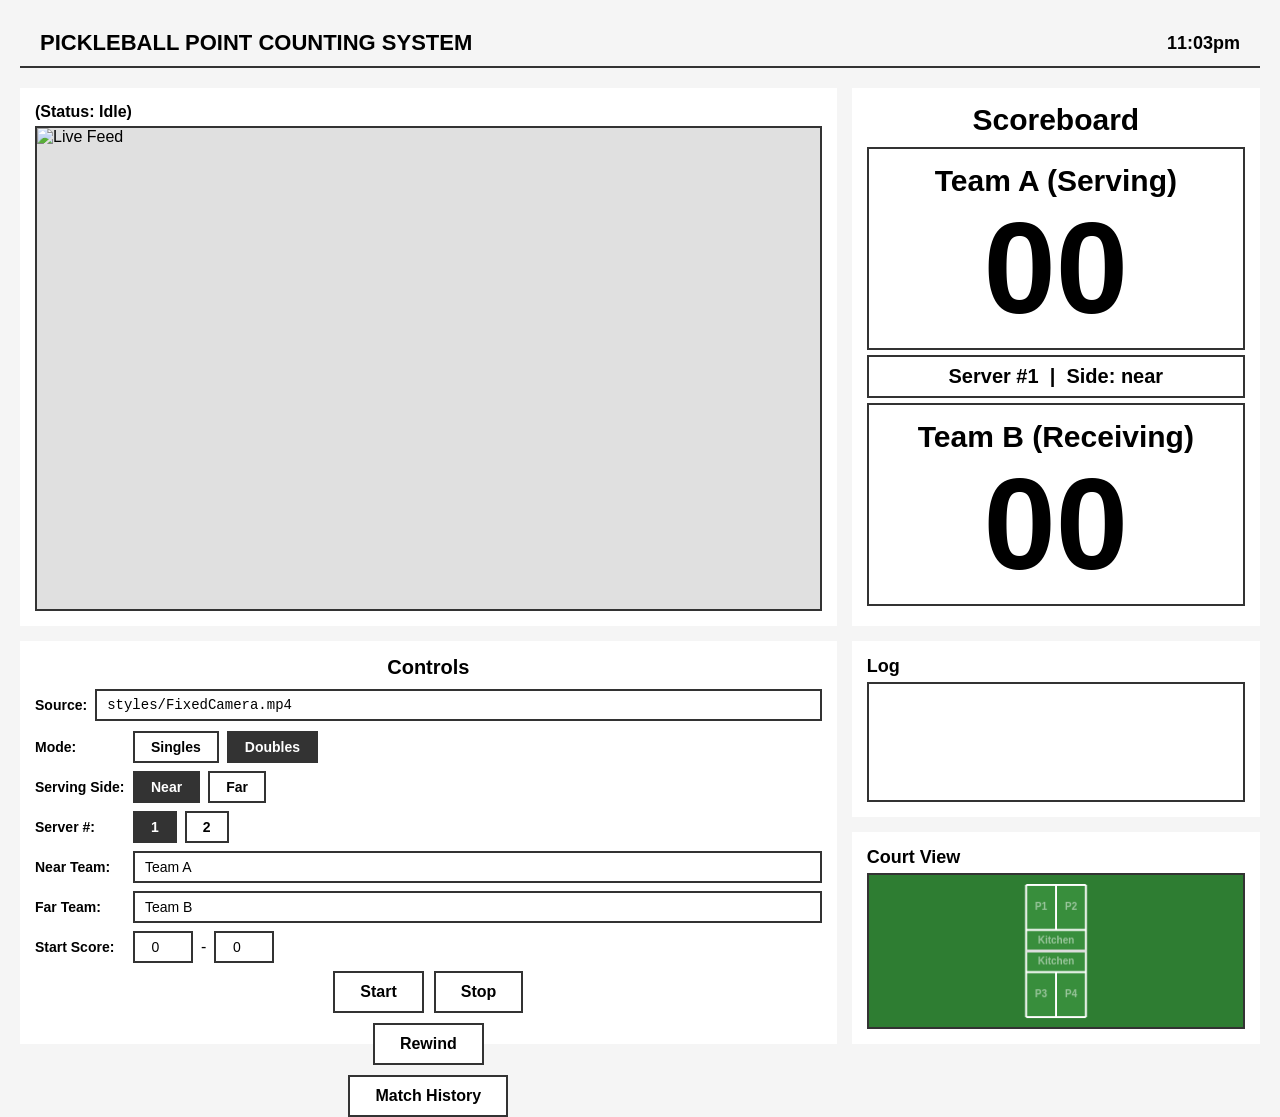
==== dashboard/index.html @ 191fe7fd "v13_AddTopDownView" ====
<!DOCTYPE html>
<html lang="en">
<head>
    <meta charset="UTF-8">
    <meta name="viewport" content="width=device-width, initial-scale=1.0">
    <title>Pickleball Point Counting System</title>
    <link rel="stylesheet" href="css/style.css">
</head>
<body>

    <!-- Header -->
    <header class="header">
        <h1>PICKLEBALL POINT COUNTING SYSTEM</h1>
        <span id="clock" class="clock"></span>
    </header>

    <!-- Main Layout: 4 containers in a grid -->
    <div class="grid-container">

        <!-- Top Left: Video Feed -->
        <div class="container video-section">
            <span id="status" class="status">(Status: Idle)</span>
            <div class="video-feed" id="videoFeed">
                <img id="liveFeed" src="/video_feed" alt="Live Feed">
                <canvas id="overlayCanvas"></canvas>
                <video id="rewindFeed" src="/styles/raw_video_output.mp4" controls style="display:none; width:100%; height:100%; object-fit:contain;"></video>
            </div>
        </div>

        <!-- Top Right: Scoreboard -->
        <div class="container scoreboard">
            <h3>Scoreboard</h3>
            <div class="score-card">
                <span class="score-label" id="servingLabel">Team A</span>
                <span class="score-value" id="servingScore">00</span>
            </div>
            <div class="server-indicator">
                Server #<span id="serverNumber">1</span>
                &nbsp;|&nbsp; Side: <span id="serverSide">near</span>
            </div>
            <div class="score-card">
                <span class="score-label" id="receivingLabel">Team B</span>
                <span class="score-value" id="receivingScore">00</span>
            </div>
        </div>

        <!-- Bottom Left: Log -->
        <div class="container log-section">
            <h3>Log</h3>
            <div class="log-box" id="logBox"></div>
        </div>

        <!-- Bottom Left Row 2: Top-Down Court View -->
        <div class="container court-view-section">
            <h3>Court View</h3>
            <canvas id="courtViewCanvas"></canvas>
        </div>

        <!-- Bottom Right: Controls -->
        <div class="container controls">
            <h3>Controls</h3>
            <div class="source-input">
                <label for="sourceInput">Source:</label>
                <input type="text" id="sourceInput" value="styles/FixedCamera.mp4" placeholder="video path or 0 for webcam">
            </div>
            <div class="setup-row">
                <label>Mode:</label>
                <button class="btn btn-toggle" data-mode="singles">Singles</button>
                <button class="btn btn-toggle active" data-mode="doubles">Doubles</button>
            </div>
            <div class="setup-row">
                <label>Serving Side:</label>
                <button class="btn btn-toggle active" data-side="near">Near</button>
                <button class="btn btn-toggle" data-side="far">Far</button>
            </div>
            <div class="setup-row" id="serverNumRow">
                <label>Server #:</label>
                <button class="btn btn-toggle active" data-srv="1">1</button>
                <button class="btn btn-toggle" data-srv="2">2</button>
            </div>
            <div class="setup-row">
                <label>Near Team:</label>
                <input type="text" id="teamNear" value="Team A" class="setup-input">
            </div>
            <div class="setup-row">
                <label>Far Team:</label>
                <input type="text" id="teamFar" value="Team B" class="setup-input">
            </div>
            <div class="setup-row">
                <label>Start Score:</label>
                <input type="number" id="startServing" value="0" min="0" class="setup-input-sm">
                <span>-</span>
                <input type="number" id="startReceiving" value="0" min="0" class="setup-input-sm">
            </div>
            <div class="control-buttons">
                <button id="startBtn" class="btn btn-start">Start</button>
                <button id="stopBtn" class="btn btn-stop">Stop</button>
            </div>
            <div class="control-buttons">
                <button id="rewindBtn" class="btn btn-rewind">Rewind</button>
            </div>
            <div class="control-buttons">
                <a href="/matches" style="text-decoration:none;">
                    <button class="btn" type="button">Match History</button>
                </a>
            </div>
        </div>

    </div>

    <script src="js/main.js"></script>
</body>
</html>
---- dashboard/css/style.css ----
* {
    margin: 0;
    padding: 0;
    box-sizing: border-box;
}

body {
    font-family: Arial, Helvetica, sans-serif;
    background-color: #f5f5f5;
    padding: 20px;
}

/* Header */
.header {
    display: flex;
    justify-content: space-between;
    align-items: center;
    padding: 10px 20px;
    border-bottom: 2px solid #333;
    margin-bottom: 20px;
}

.header h1 {
    font-size: 22px;
    font-weight: bold;
}

.clock {
    font-size: 18px;
    font-weight: bold;
}

/* Main Layout: 3-row Grid */
.grid-container {
    display: grid;
    grid-template-columns: 2fr 1fr;
    grid-template-rows: 3fr 1fr 1fr;
    gap: 15px;
    height: calc(100vh - 120px);
}

/* Controls span rows 2+3 on the right */
.controls {
    grid-row: 2 / 4;
}

.container {
    padding: 15px;
    background-color: #fff;
}

/* Video Section */
.video-section {
    display: flex;
    flex-direction: column;
}

.status {
    font-size: 16px;
    font-weight: bold;
    margin-bottom: 5px;
}

.status.live {
    color: #d32f2f;
}

.video-feed {
    flex: 1;
    background-color: #e0e0e0;
    border: 2px solid #333;
    position: relative;
    overflow: hidden;
    min-height: 300px;
}

#liveFeed {
    width: 100%;
    height: 100%;
    object-fit: contain;
    display: block;
}

#overlayCanvas {
    position: absolute;
    top: 0;
    left: 0;
    width: 100%;
    height: 100%;
    pointer-events: none;
}

.video-feed p {
    color: #999;
    font-size: 18px;
}

/* Log Section */

.log-section h3 {
    font-size: 18px;
    font-weight: bold;
    margin-bottom: 5px;
}

.log-box {
    border: 2px solid #333;
    padding: 10px;
    height: 120px;
    overflow-y: auto;
    background-color: #fff;
    font-family: monospace;
    font-size: 13px;
}

.log-entry {
    margin-bottom: 3px;
}

/* Scoreboard */
.scoreboard {
    display: flex;
    flex-direction: column;
    height: 100%;
}

.scoreboard h3 {
    font-size: 30px;
    font-weight: bold;
    text-align: center;
    margin-bottom: 10px;
}

.score-card {
    border: 2px solid #333;
    text-align: center;
    padding: 15px 10px;
    margin-bottom: 5px;
    background-color: #fff;
    flex: 1;
    display: flex;
    flex-direction: column;
    justify-content: center;
}

.score-label {
    display: block;
    font-size: 30px;
    font-weight: bold;
    margin-bottom: 5px;
}

.score-value {
    display: block;
    font-size: 130px;
    font-weight: bold;
    line-height: 1;
}

.server-indicator {
    text-align: center;
    font-size: 20px;
    font-weight: bold;
    padding: 8px;
    border: 2px solid #333;
    margin-bottom: 5px;
    background-color: #fff;
}

/* Controls */
.controls h3 {
    font-size: 20px;
    font-weight: bold;
    text-align: center;
    margin-bottom: 10px;
}

.control-buttons {
    display: flex;
    justify-content: center;
    gap: 10px;
    margin-bottom: 10px;
}

.btn {
    padding: 10px 25px;
    font-size: 16px;
    font-weight: bold;
    border: 2px solid #333;
    background-color: #fff;
    cursor: pointer;
}

.btn:hover {
    background-color: #e0e0e0;
}

.btn-start:hover {
    background-color: #c8e6c9;
}

.btn-stop:hover {
    background-color: #ffcdd2;
}

.source-input {
    display: flex;
    align-items: center;
    gap: 8px;
    margin-bottom: 10px;
}

.source-input label {
    font-weight: bold;
    font-size: 14px;
    white-space: nowrap;
}

.source-input input {
    flex: 1;
    padding: 6px 10px;
    font-size: 14px;
    border: 2px solid #333;
    font-family: monospace;
}

/* Setup rows */
.setup-row {
    display: flex;
    align-items: center;
    gap: 8px;
    margin-bottom: 8px;
}

.setup-row label {
    font-weight: bold;
    font-size: 14px;
    white-space: nowrap;
    min-width: 90px;
}

.setup-input {
    flex: 1;
    padding: 6px 10px;
    font-size: 14px;
    border: 2px solid #333;
}

.setup-input-sm {
    width: 60px;
    padding: 6px 10px;
    font-size: 14px;
    border: 2px solid #333;
    text-align: center;
}

.btn-toggle {
    padding: 6px 16px;
    font-size: 14px;
}

.btn-toggle.active {
    background-color: #333;
    color: #fff;
}

/* Court Top-Down View */
.court-view-section {
    display: flex;
    flex-direction: column;
}

.court-view-section h3 {
    font-size: 18px;
    font-weight: bold;
    margin-bottom: 5px;
}

#courtViewCanvas {
    flex: 1;
    border: 2px solid #333;
    background-color: #2e7d32;
    display: block;
    width: 100%;
}
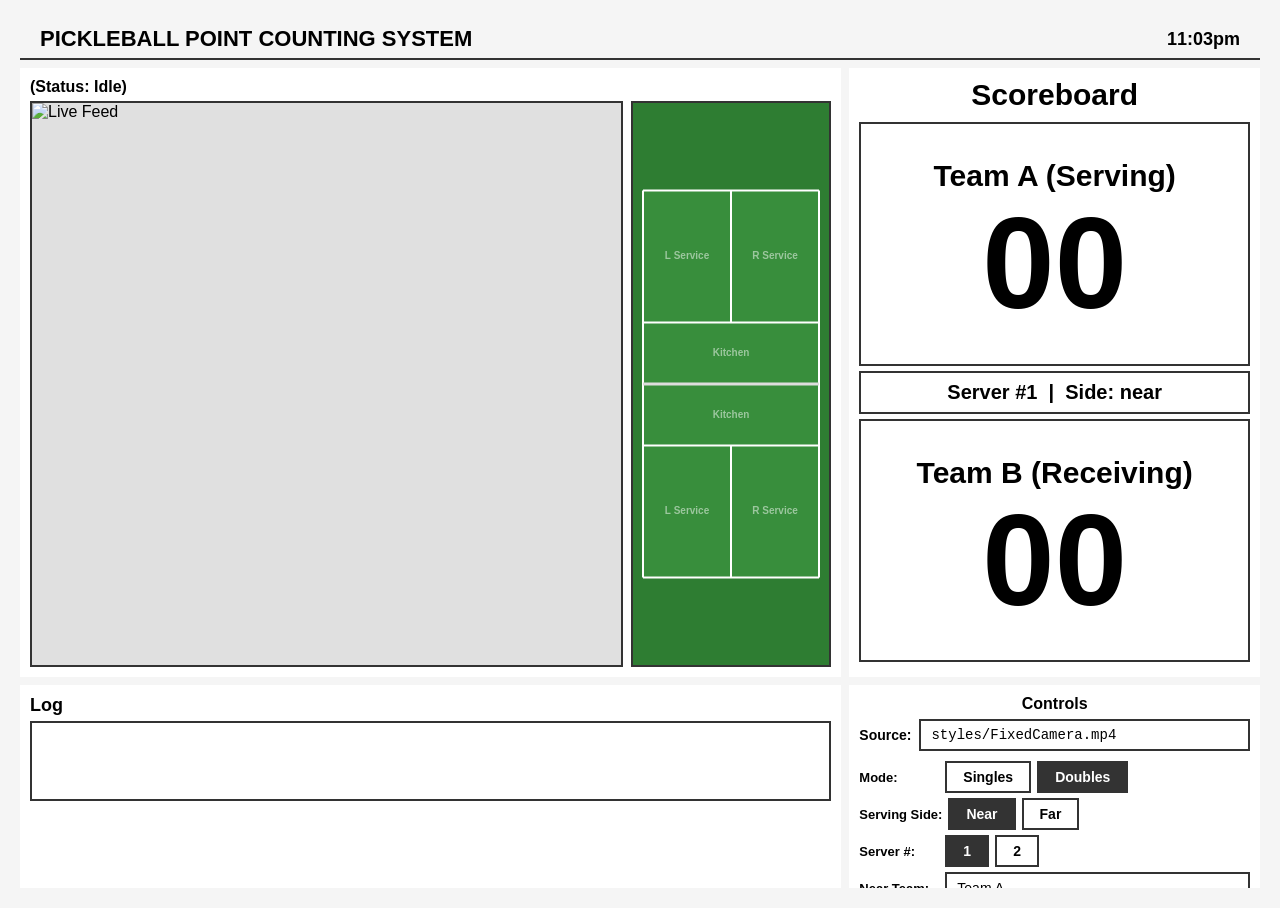
==== commit df11343d: "v14_VelocityBall" ====
--- a/dashboard/index.html
+++ b/dashboard/index.html
@@ -17,13 +17,18 @@
     <!-- Main Layout: 4 containers in a grid -->
     <div class="grid-container">
 
-        <!-- Top Left: Video Feed -->
+        <!-- Top Left: Video Feed + Court View side by side -->
         <div class="container video-section">
             <span id="status" class="status">(Status: Idle)</span>
-            <div class="video-feed" id="videoFeed">
-                <img id="liveFeed" src="/video_feed" alt="Live Feed">
-                <canvas id="overlayCanvas"></canvas>
-                <video id="rewindFeed" src="/styles/raw_video_output.mp4" controls style="display:none; width:100%; height:100%; object-fit:contain;"></video>
+            <div class="video-court-row">
+                <div class="video-feed" id="videoFeed">
+                    <img id="liveFeed" src="/video_feed" alt="Live Feed">
+                    <canvas id="overlayCanvas"></canvas>
+                    <video id="rewindFeed" src="/styles/raw_video_output.mp4" controls style="display:none; width:100%; height:100%; object-fit:contain;"></video>
+                </div>
+                <div class="court-view-panel">
+                    <canvas id="courtViewCanvas"></canvas>
+                </div>
             </div>
         </div>
 
@@ -48,12 +53,6 @@
         <div class="container log-section">
             <h3>Log</h3>
             <div class="log-box" id="logBox"></div>
-        </div>
-
-        <!-- Bottom Left Row 2: Top-Down Court View -->
-        <div class="container court-view-section">
-            <h3>Court View</h3>
-            <canvas id="courtViewCanvas"></canvas>
         </div>
 
         <!-- Bottom Right: Controls -->
--- a/dashboard/css/style.css
+++ b/dashboard/css/style.css
@@ -15,9 +15,9 @@
     display: flex;
     justify-content: space-between;
     align-items: center;
-    padding: 10px 20px;
+    padding: 6px 20px;
     border-bottom: 2px solid #333;
-    margin-bottom: 20px;
+    margin-bottom: 8px;
 }
 
 .header h1 {
@@ -30,22 +30,23 @@
     font-weight: bold;
 }
 
-/* Main Layout: 3-row Grid */
+/* Main Layout: 2-row Grid */
 .grid-container {
     display: grid;
     grid-template-columns: 2fr 1fr;
-    grid-template-rows: 3fr 1fr 1fr;
-    gap: 15px;
-    height: calc(100vh - 120px);
-}
-
-/* Controls span rows 2+3 on the right */
-.controls {
-    grid-row: 2 / 4;
-}
+    grid-template-rows: 3fr 1fr;
+    gap: 8px;
+    height: calc(100vh - 80px);
+}
+
+/* Explicit grid placement */
+.video-section   { grid-row: 1; grid-column: 1; }
+.scoreboard      { grid-row: 1; grid-column: 2; }
+.log-section     { grid-row: 2; grid-column: 1; }
+.controls        { grid-row: 2; grid-column: 2; overflow-y: auto; }
 
 .container {
-    padding: 15px;
+    padding: 10px;
     background-color: #fff;
 }
 
@@ -65,13 +66,35 @@
     color: #d32f2f;
 }
 
+.video-court-row {
+    flex: 1;
+    display: flex;
+    gap: 8px;
+    min-height: 0;
+}
+
 .video-feed {
-    flex: 1;
+    flex: 3;
     background-color: #e0e0e0;
     border: 2px solid #333;
     position: relative;
     overflow: hidden;
-    min-height: 300px;
+}
+
+.court-view-panel {
+    flex: 1;
+    border: 2px solid #333;
+    background-color: #2e7d32;
+    position: relative;
+    min-width: 0;
+}
+
+.court-view-panel canvas {
+    position: absolute;
+    top: 0;
+    left: 0;
+    width: 100%;
+    height: 100%;
 }
 
 #liveFeed {
@@ -105,8 +128,8 @@
 
 .log-box {
     border: 2px solid #333;
-    padding: 10px;
-    height: 120px;
+    padding: 6px;
+    height: 80px;
     overflow-y: auto;
     background-color: #fff;
     font-family: monospace;
@@ -169,22 +192,22 @@
 
 /* Controls */
 .controls h3 {
-    font-size: 20px;
-    font-weight: bold;
-    text-align: center;
-    margin-bottom: 10px;
+    font-size: 16px;
+    font-weight: bold;
+    text-align: center;
+    margin-bottom: 6px;
 }
 
 .control-buttons {
     display: flex;
     justify-content: center;
-    gap: 10px;
-    margin-bottom: 10px;
+    gap: 8px;
+    margin-bottom: 6px;
 }
 
 .btn {
-    padding: 10px 25px;
-    font-size: 16px;
+    padding: 8px 18px;
+    font-size: 14px;
     font-weight: bold;
     border: 2px solid #333;
     background-color: #fff;
@@ -228,15 +251,15 @@
 .setup-row {
     display: flex;
     align-items: center;
-    gap: 8px;
-    margin-bottom: 8px;
+    gap: 6px;
+    margin-bottom: 5px;
 }
 
 .setup-row label {
     font-weight: bold;
-    font-size: 14px;
+    font-size: 13px;
     white-space: nowrap;
-    min-width: 90px;
+    min-width: 80px;
 }
 
 .setup-input {
@@ -264,22 +287,3 @@
     color: #fff;
 }
 
-/* Court Top-Down View */
-.court-view-section {
-    display: flex;
-    flex-direction: column;
-}
-
-.court-view-section h3 {
-    font-size: 18px;
-    font-weight: bold;
-    margin-bottom: 5px;
-}
-
-#courtViewCanvas {
-    flex: 1;
-    border: 2px solid #333;
-    background-color: #2e7d32;
-    display: block;
-    width: 100%;
-}
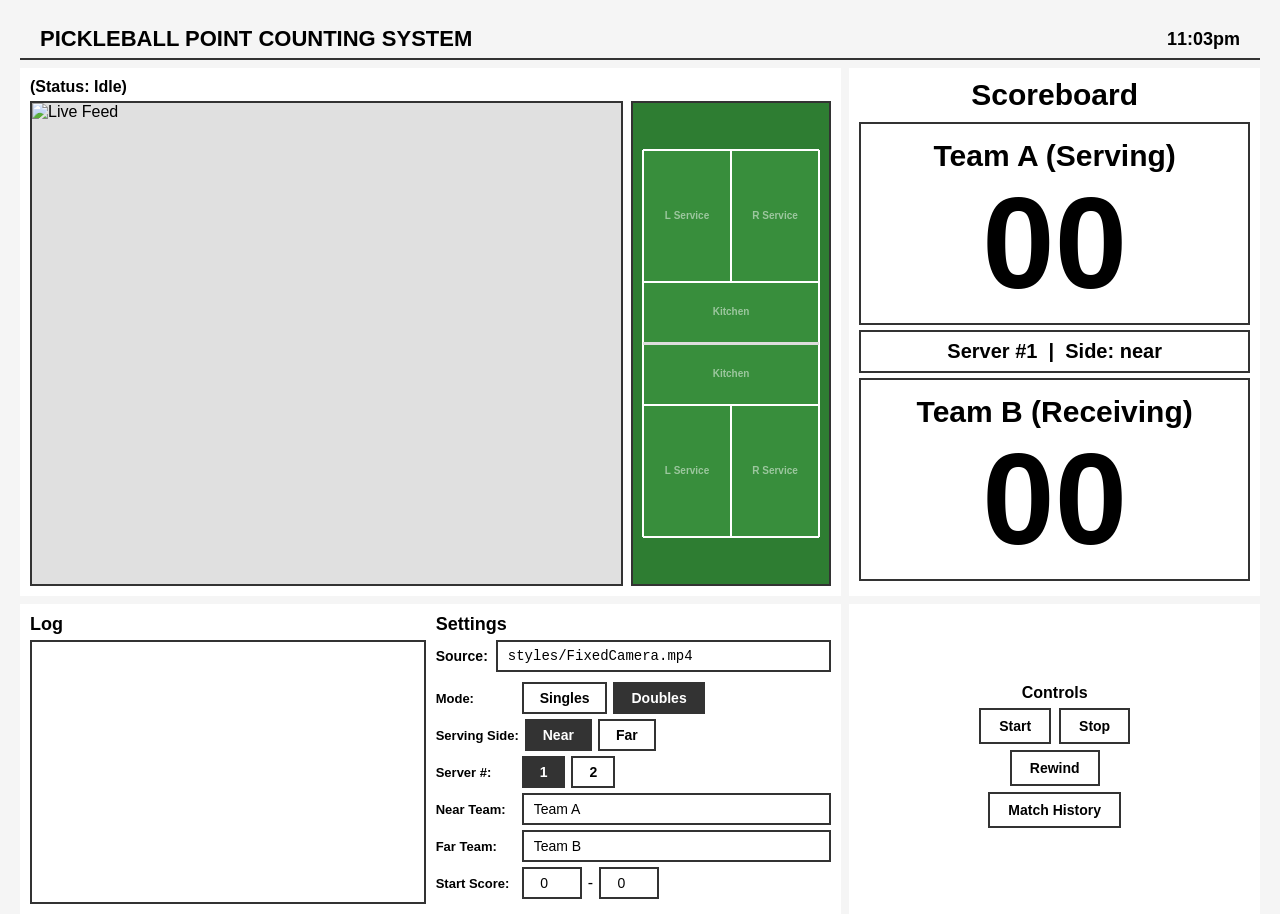
==== commit 7fe1d47e: "v15_Backup" ====
--- a/dashboard/index.html
+++ b/dashboard/index.html
@@ -49,48 +49,55 @@
             </div>
         </div>
 
-        <!-- Bottom Left: Log -->
+        <!-- Bottom Left: Log + Settings -->
         <div class="container log-section">
-            <h3>Log</h3>
-            <div class="log-box" id="logBox"></div>
+            <div class="log-settings-row">
+                <div class="log-panel">
+                    <h3>Log</h3>
+                    <div class="log-box" id="logBox"></div>
+                </div>
+                <div class="settings-panel">
+                    <h3>Settings</h3>
+                    <div class="source-input">
+                        <label for="sourceInput">Source:</label>
+                        <input type="text" id="sourceInput" value="styles/FixedCamera.mp4" placeholder="video path or 0 for webcam">
+                    </div>
+                    <div class="setup-row">
+                        <label>Mode:</label>
+                        <button class="btn btn-toggle" data-mode="singles">Singles</button>
+                        <button class="btn btn-toggle active" data-mode="doubles">Doubles</button>
+                    </div>
+                    <div class="setup-row">
+                        <label>Serving Side:</label>
+                        <button class="btn btn-toggle active" data-side="near">Near</button>
+                        <button class="btn btn-toggle" data-side="far">Far</button>
+                    </div>
+                    <div class="setup-row" id="serverNumRow">
+                        <label>Server #:</label>
+                        <button class="btn btn-toggle active" data-srv="1">1</button>
+                        <button class="btn btn-toggle" data-srv="2">2</button>
+                    </div>
+                    <div class="setup-row">
+                        <label>Near Team:</label>
+                        <input type="text" id="teamNear" value="Team A" class="setup-input">
+                    </div>
+                    <div class="setup-row">
+                        <label>Far Team:</label>
+                        <input type="text" id="teamFar" value="Team B" class="setup-input">
+                    </div>
+                    <div class="setup-row">
+                        <label>Start Score:</label>
+                        <input type="number" id="startServing" value="0" min="0" class="setup-input-sm">
+                        <span>-</span>
+                        <input type="number" id="startReceiving" value="0" min="0" class="setup-input-sm">
+                    </div>
+                </div>
+            </div>
         </div>
 
-        <!-- Bottom Right: Controls -->
+        <!-- Bottom Right: Buttons -->
         <div class="container controls">
             <h3>Controls</h3>
-            <div class="source-input">
-                <label for="sourceInput">Source:</label>
-                <input type="text" id="sourceInput" value="styles/FixedCamera.mp4" placeholder="video path or 0 for webcam">
-            </div>
-            <div class="setup-row">
-                <label>Mode:</label>
-                <button class="btn btn-toggle" data-mode="singles">Singles</button>
-                <button class="btn btn-toggle active" data-mode="doubles">Doubles</button>
-            </div>
-            <div class="setup-row">
-                <label>Serving Side:</label>
-                <button class="btn btn-toggle active" data-side="near">Near</button>
-                <button class="btn btn-toggle" data-side="far">Far</button>
-            </div>
-            <div class="setup-row" id="serverNumRow">
-                <label>Server #:</label>
-                <button class="btn btn-toggle active" data-srv="1">1</button>
-                <button class="btn btn-toggle" data-srv="2">2</button>
-            </div>
-            <div class="setup-row">
-                <label>Near Team:</label>
-                <input type="text" id="teamNear" value="Team A" class="setup-input">
-            </div>
-            <div class="setup-row">
-                <label>Far Team:</label>
-                <input type="text" id="teamFar" value="Team B" class="setup-input">
-            </div>
-            <div class="setup-row">
-                <label>Start Score:</label>
-                <input type="number" id="startServing" value="0" min="0" class="setup-input-sm">
-                <span>-</span>
-                <input type="number" id="startReceiving" value="0" min="0" class="setup-input-sm">
-            </div>
             <div class="control-buttons">
                 <button id="startBtn" class="btn btn-start">Start</button>
                 <button id="stopBtn" class="btn btn-stop">Stop</button>
--- a/dashboard/css/style.css
+++ b/dashboard/css/style.css
@@ -120,7 +120,30 @@
 
 /* Log Section */
 
-.log-section h3 {
+.log-settings-row {
+    display: flex;
+    gap: 10px;
+    height: 100%;
+    min-height: 0;
+    overflow: hidden;
+}
+
+.log-panel {
+    flex: 1;
+    display: flex;
+    flex-direction: column;
+    min-width: 0;
+    min-height: 0;
+}
+
+.settings-panel {
+    flex: 1;
+    display: flex;
+    flex-direction: column;
+    min-width: 0;
+}
+
+.log-section h3, .settings-panel h3 {
     font-size: 18px;
     font-weight: bold;
     margin-bottom: 5px;
@@ -129,11 +152,12 @@
 .log-box {
     border: 2px solid #333;
     padding: 6px;
-    height: 80px;
-    overflow-y: auto;
+    flex: 1;
+    overflow-y: scroll;
     background-color: #fff;
     font-family: monospace;
     font-size: 13px;
+    min-height: 0;
 }
 
 .log-entry {
@@ -191,6 +215,13 @@
 }
 
 /* Controls */
+.controls {
+    display: flex;
+    flex-direction: column;
+    justify-content: center;
+    align-items: center;
+}
+
 .controls h3 {
     font-size: 16px;
     font-weight: bold;
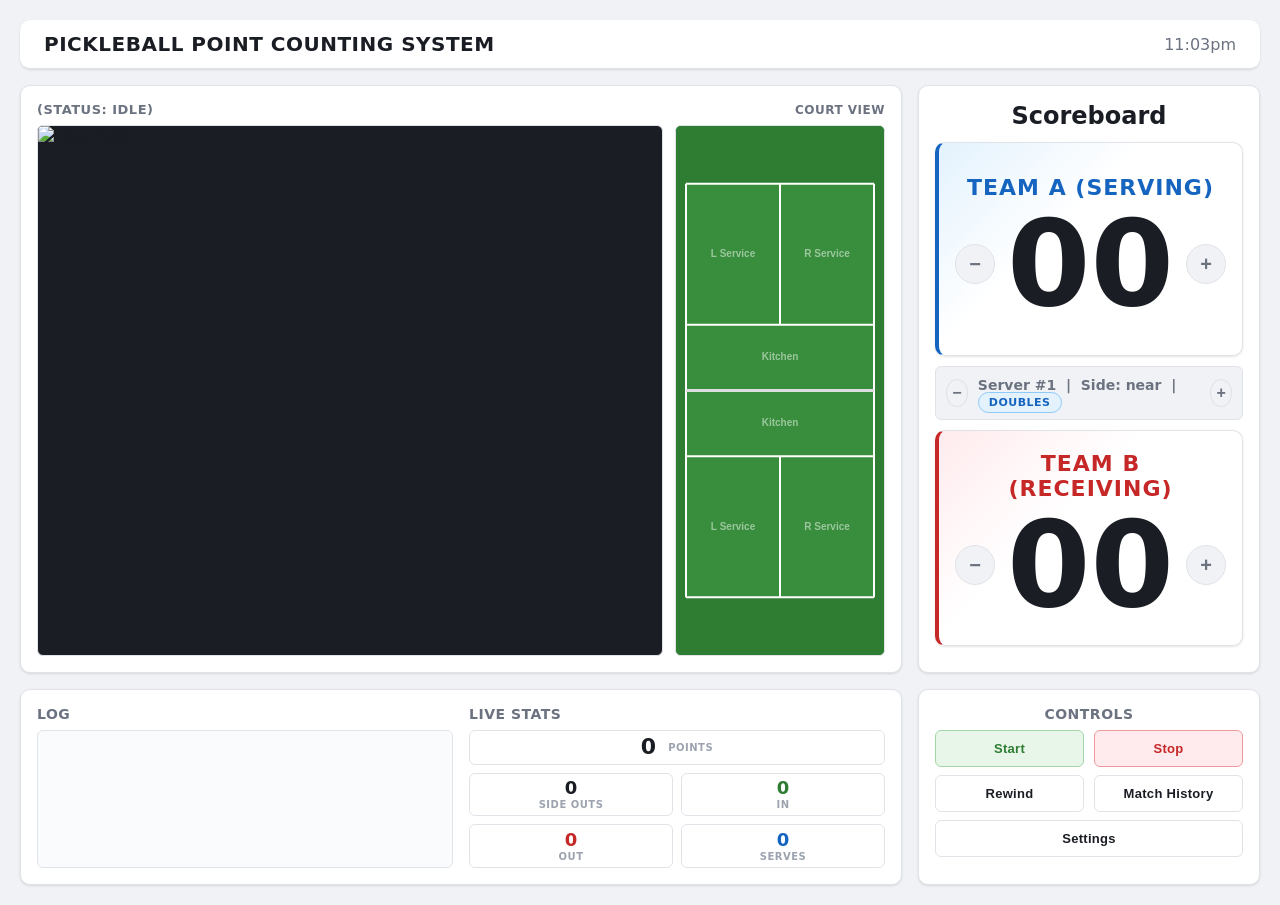
==== commit d754fa44: "v19_fixedFPS" ====
--- a/dashboard/index.html
+++ b/dashboard/index.html
@@ -6,9 +6,9 @@
     <title>Pickleball Point Counting System</title>
     <link rel="stylesheet" href="css/style.css">
 </head>
+
 <body>
-
-    <!-- Header -->
+    <!-- Title with clock -->
     <header class="header">
         <h1>PICKLEBALL POINT COUNTING SYSTEM</h1>
         <span id="clock" class="clock"></span>
@@ -19,7 +19,10 @@
 
         <!-- Top Left: Video Feed + Court View side by side -->
         <div class="container video-section">
-            <span id="status" class="status">(Status: Idle)</span>
+            <div class="video-header">
+                <span id="status" class="status">(Status: Idle)</span>
+                <span class="court-view-label">Court View</span>
+            </div>
             <div class="video-court-row">
                 <div class="video-feed" id="videoFeed">
                     <img id="liveFeed" src="/video_feed" alt="Live Feed">
@@ -35,61 +38,59 @@
         <!-- Top Right: Scoreboard -->
         <div class="container scoreboard">
             <h3>Scoreboard</h3>
-            <div class="score-card">
+            <div class="score-card team-a">
                 <span class="score-label" id="servingLabel">Team A</span>
-                <span class="score-value" id="servingScore">00</span>
+                <div class="score-adjust">
+                    <button class="btn-adjust" id="servingMinus">−</button>
+                    <span class="score-value" id="servingScore">00</span>
+                    <button class="btn-adjust" id="servingPlus">+</button>
+                </div>
             </div>
             <div class="server-indicator">
-                Server #<span id="serverNumber">1</span>
-                &nbsp;|&nbsp; Side: <span id="serverSide">near</span>
+                <button class="btn-adjust btn-adjust-sm" id="serverMinus">−</button>
+                <span><span id="serverNumLabel">Server #<span id="serverNumber">1</span> &nbsp;|&nbsp; </span>Side: <span id="serverSide">near</span> &nbsp;|&nbsp; <span class="mode-badge" id="modeBadge">Doubles</span></span>
+                <button class="btn-adjust btn-adjust-sm" id="serverPlus">+</button>
             </div>
-            <div class="score-card">
+            <div class="score-card team-b">
                 <span class="score-label" id="receivingLabel">Team B</span>
-                <span class="score-value" id="receivingScore">00</span>
+                <div class="score-adjust">
+                    <button class="btn-adjust" id="receivingMinus">−</button>
+                    <span class="score-value" id="receivingScore">00</span>
+                    <button class="btn-adjust" id="receivingPlus">+</button>
+                </div>
             </div>
         </div>
 
-        <!-- Bottom Left: Log + Settings -->
+        <!-- Bottom Left: Log + Live Stats -->
         <div class="container log-section">
-            <div class="log-settings-row">
+            <div class="log-stats-row">
                 <div class="log-panel">
-                    <h3>Log</h3>
+                    <h3 class="log-title">Log</h3>
                     <div class="log-box" id="logBox"></div>
                 </div>
-                <div class="settings-panel">
-                    <h3>Settings</h3>
-                    <div class="source-input">
-                        <label for="sourceInput">Source:</label>
-                        <input type="text" id="sourceInput" value="styles/FixedCamera.mp4" placeholder="video path or 0 for webcam">
-                    </div>
-                    <div class="setup-row">
-                        <label>Mode:</label>
-                        <button class="btn btn-toggle" data-mode="singles">Singles</button>
-                        <button class="btn btn-toggle active" data-mode="doubles">Doubles</button>
-                    </div>
-                    <div class="setup-row">
-                        <label>Serving Side:</label>
-                        <button class="btn btn-toggle active" data-side="near">Near</button>
-                        <button class="btn btn-toggle" data-side="far">Far</button>
-                    </div>
-                    <div class="setup-row" id="serverNumRow">
-                        <label>Server #:</label>
-                        <button class="btn btn-toggle active" data-srv="1">1</button>
-                        <button class="btn btn-toggle" data-srv="2">2</button>
-                    </div>
-                    <div class="setup-row">
-                        <label>Near Team:</label>
-                        <input type="text" id="teamNear" value="Team A" class="setup-input">
-                    </div>
-                    <div class="setup-row">
-                        <label>Far Team:</label>
-                        <input type="text" id="teamFar" value="Team B" class="setup-input">
-                    </div>
-                    <div class="setup-row">
-                        <label>Start Score:</label>
-                        <input type="number" id="startServing" value="0" min="0" class="setup-input-sm">
-                        <span>-</span>
-                        <input type="number" id="startReceiving" value="0" min="0" class="setup-input-sm">
+                <div class="stats-panel">
+                    <h3 class="log-title">Live Stats</h3>
+                    <div class="live-stats" id="liveStats">
+                        <div class="live-stat">
+                            <span class="live-stat-value" id="statTotalPts">0</span>
+                            <span class="live-stat-label">Points</span>
+                        </div>
+                        <div class="live-stat">
+                            <span class="live-stat-value" id="statSideOuts">0</span>
+                            <span class="live-stat-label">Side Outs</span>
+                        </div>
+                        <div class="live-stat">
+                            <span class="live-stat-value live-stat-in" id="statIn">0</span>
+                            <span class="live-stat-label">IN</span>
+                        </div>
+                        <div class="live-stat">
+                            <span class="live-stat-value live-stat-out" id="statOut">0</span>
+                            <span class="live-stat-label">OUT</span>
+                        </div>
+                        <div class="live-stat">
+                            <span class="live-stat-value live-stat-serve" id="statServe">0</span>
+                            <span class="live-stat-label">Serves</span>
+                        </div>
                     </div>
                 </div>
             </div>
@@ -104,16 +105,49 @@
             </div>
             <div class="control-buttons">
                 <button id="rewindBtn" class="btn btn-rewind">Rewind</button>
+                <button class="btn" id="matchHistoryBtn" type="button">Match History</button>
             </div>
             <div class="control-buttons">
-                <a href="/matches" style="text-decoration:none;">
-                    <button class="btn" type="button">Match History</button>
-                </a>
+                <button class="btn btn-settings" id="settingsBtn">Settings</button>
             </div>
         </div>
 
     </div>
 
+    <!-- Settings Modal -->
+    <div class="modal-overlay" id="settingsModal">
+        <div class="modal">
+            <div class="modal-header">
+                <h3>Settings</h3>
+                <button class="btn-close" id="closeSettings">&times;</button>
+            </div>
+            <div class="modal-body">
+                <div class="source-input">
+                    <label for="sourceInput">Source:</label>
+                    <input type="text" id="sourceInput" value="styles/FixedCamera.mp4" placeholder="video path or 0 for webcam">
+                </div>
+                <div class="setup-row">
+                    <label>Mode:</label>
+                    <button class="btn btn-toggle" data-mode="singles">Singles</button>
+                    <button class="btn btn-toggle active" data-mode="doubles">Doubles</button>
+                </div>
+                <div class="setup-row">
+                    <label>Serving Side:</label>
+                    <button class="btn btn-toggle active" data-side="near">Near</button>
+                    <button class="btn btn-toggle" data-side="far">Far</button>
+                </div>
+                <div class="setup-row">
+                    <label>Near Team:</label>
+                    <input type="text" id="teamNear" value="Team A" class="setup-input">
+                </div>
+                <div class="setup-row">
+                    <label>Far Team:</label>
+                    <input type="text" id="teamFar" value="Team B" class="setup-input">
+                </div>
+            </div>
+        </div>
+    </div>
+
     <script src="js/main.js"></script>
 </body>
-</html>
+</html>
--- a/dashboard/css/style.css
+++ b/dashboard/css/style.css
@@ -1,3 +1,24 @@
+:root {
+    --bg: #f0f2f5;
+    --surface: #ffffff;
+    --border: #e0e3e8;
+    --text: #1a1d23;
+    --text-secondary: #6b7280;
+    --text-muted: #9ca3af;
+    --blue: #1565c0;
+    --blue-light: #e3f2fd;
+    --blue-border: #90caf9;
+    --red: #c62828;
+    --red-light: #ffebee;
+    --red-border: #ef9a9a;
+    --radius-sm: 6px;
+    --radius-md: 10px;
+    --radius-lg: 14px;
+    --shadow: 0 1px 3px rgba(0,0,0,0.08), 0 1px 2px rgba(0,0,0,0.04);
+    --shadow-lg: 0 4px 12px rgba(0,0,0,0.1);
+    --transition: all 0.2s ease;
+}
+
 * {
     margin: 0;
     padding: 0;
@@ -5,9 +26,11 @@
 }
 
 body {
-    font-family: Arial, Helvetica, sans-serif;
-    background-color: #f5f5f5;
+    font-family: 'Inter', system-ui, -apple-system, Arial, Helvetica, sans-serif;
+    background-color: var(--bg);
     padding: 20px;
+    color: var(--text);
+    min-height: 100vh;
 }
 
 /* Header */
@@ -15,51 +38,63 @@
     display: flex;
     justify-content: space-between;
     align-items: center;
-    padding: 6px 20px;
-    border-bottom: 2px solid #333;
-    margin-bottom: 8px;
+    padding: 12px 24px;
+    border-bottom: 1px solid var(--border);
+    margin-bottom: 16px;
+    background: var(--surface);
+    border-radius: var(--radius-md);
+    box-shadow: var(--shadow);
 }
 
 .header h1 {
-    font-size: 22px;
-    font-weight: bold;
+    font-size: 20px;
+    font-weight: 700;
+    letter-spacing: 0.5px;
 }
 
 .clock {
-    font-size: 18px;
-    font-weight: bold;
+    font-size: 16px;
+    font-weight: 500;
+    color: var(--text-secondary);
 }
 
 /* Main Layout: 2-row Grid */
 .grid-container {
     display: grid;
-    grid-template-columns: 2fr 1fr;
+    grid-template-columns: 3fr 1fr;
     grid-template-rows: 3fr 1fr;
-    gap: 8px;
-    height: calc(100vh - 80px);
+    gap: 16px;
+    height: calc(100vh - 100px);
 }
 
 /* Explicit grid placement */
 .video-section   { grid-row: 1; grid-column: 1; }
 .scoreboard      { grid-row: 1; grid-column: 2; }
-.log-section     { grid-row: 2; grid-column: 1; }
+.log-section     { grid-row: 2; grid-column: 1; overflow: hidden; min-height: 0; display: flex; flex-direction: column; }
 .controls        { grid-row: 2; grid-column: 2; overflow-y: auto; }
 
 .container {
-    padding: 10px;
-    background-color: #fff;
+    padding: 16px;
+    background-color: var(--surface);
+    border: 1px solid var(--border);
+    border-radius: var(--radius-md);
+    box-shadow: var(--shadow);
 }
 
 /* Video Section */
 .video-section {
     display: flex;
     flex-direction: column;
+    min-height: 0;
+    overflow: hidden;
 }
 
 .status {
-    font-size: 16px;
-    font-weight: bold;
-    margin-bottom: 5px;
+    font-size: 13px;
+    font-weight: 600;
+    text-transform: uppercase;
+    letter-spacing: 0.5px;
+    color: var(--text-secondary);
 }
 
 .status.live {
@@ -69,24 +104,44 @@
 .video-court-row {
     flex: 1;
     display: flex;
-    gap: 8px;
+    gap: 12px;
     min-height: 0;
 }
 
 .video-feed {
     flex: 3;
-    background-color: #e0e0e0;
-    border: 2px solid #333;
+    background-color: #1a1d23;
+    border: 1px solid var(--border);
+    border-radius: var(--radius-sm);
     position: relative;
     overflow: hidden;
 }
 
+.video-header {
+    display: flex;
+    justify-content: space-between;
+    align-items: center;
+    margin-bottom: 8px;
+    flex-shrink: 0;
+}
+
+.court-view-label {
+    font-size: 12px;
+    font-weight: 600;
+    text-transform: uppercase;
+    letter-spacing: 0.5px;
+    color: var(--text-secondary);
+}
+
 .court-view-panel {
     flex: 1;
-    border: 2px solid #333;
+    border: 1px solid var(--border);
+    border-radius: var(--radius-sm);
     background-color: #2e7d32;
     position: relative;
     min-width: 0;
+    min-height: 0;
+    overflow: hidden;
 }
 
 .court-view-panel canvas {
@@ -114,18 +169,27 @@
 }
 
 .video-feed p {
-    color: #999;
+    color: var(--text-muted);
     font-size: 18px;
 }
 
 /* Log Section */
-
-.log-settings-row {
-    display: flex;
-    gap: 10px;
-    height: 100%;
-    min-height: 0;
-    overflow: hidden;
+.log-title {
+    font-size: 14px;
+    font-weight: 600;
+    margin-bottom: 8px;
+    flex-shrink: 0;
+    text-transform: uppercase;
+    letter-spacing: 0.5px;
+    color: var(--text-secondary);
+}
+
+/* Log + Stats Row */
+.log-stats-row {
+    display: flex;
+    gap: 16px;
+    flex: 1;
+    min-height: 0;
 }
 
 .log-panel {
@@ -136,32 +200,97 @@
     min-height: 0;
 }
 
-.settings-panel {
+.stats-panel {
     flex: 1;
     display: flex;
     flex-direction: column;
     min-width: 0;
-}
-
-.log-section h3, .settings-panel h3 {
+    min-height: 0;
+    overflow: hidden;
+}
+
+/* Live Stats */
+.live-stats {
+    display: grid;
+    grid-template-columns: 1fr 1fr;
+    gap: 8px;
+    flex: 1;
+}
+
+.live-stat {
+    display: flex;
+    flex-direction: column;
+    align-items: center;
+    justify-content: center;
+    padding: 4px 6px;
+    background: var(--surface);
+    border: 1px solid var(--border);
+    border-radius: var(--radius-sm);
+    min-height: 0;
+}
+
+.live-stat:first-child {
+    grid-column: 1 / -1;
+    flex-direction: row;
+    gap: 12px;
+}
+
+.live-stat-value {
     font-size: 18px;
-    font-weight: bold;
-    margin-bottom: 5px;
+    font-weight: 700;
+    line-height: 1;
+}
+
+.live-stat:first-child .live-stat-value {
+    font-size: 22px;
+}
+
+.live-stat-label {
+    font-size: 10px;
+    font-weight: 600;
+    text-transform: uppercase;
+    letter-spacing: 0.5px;
+    color: var(--text-muted);
+    margin-top: 2px;
+}
+
+.live-stat:first-child .live-stat-label {
+    margin-top: 0;
+}
+
+.live-stat-in { color: #2e7d32; }
+.live-stat-out { color: #c62828; }
+.live-stat-serve { color: #1565c0; }
+
+.mode-badge {
+    font-size: 11px;
+    font-weight: 600;
+    text-transform: uppercase;
+    letter-spacing: 0.5px;
+    padding: 3px 10px;
+    border-radius: 20px;
+    background: var(--blue-light);
+    color: var(--blue);
+    border: 1px solid var(--blue-border);
 }
 
 .log-box {
-    border: 2px solid #333;
-    padding: 6px;
-    flex: 1;
-    overflow-y: scroll;
-    background-color: #fff;
-    font-family: monospace;
-    font-size: 13px;
-    min-height: 0;
+    border: 1px solid var(--border);
+    border-radius: var(--radius-sm);
+    padding: 10px;
+    flex: 1;
+    overflow-y: auto;
+    background-color: #fafbfc;
+    font-family: 'Courier New', monospace;
+    font-size: 12px;
+    min-height: 0;
+    line-height: 1.5;
 }
 
 .log-entry {
-    margin-bottom: 3px;
+    margin-bottom: 4px;
+    padding: 2px 0;
+    border-bottom: 1px solid #f0f0f0;
 }
 
 /* Scoreboard */
@@ -172,91 +301,211 @@
 }
 
 .scoreboard h3 {
-    font-size: 30px;
-    font-weight: bold;
+    font-size: 24px;
+    font-weight: 700;
     text-align: center;
+    margin-bottom: 12px;
+}
+
+.score-card {
+    border: 1px solid var(--border);
+    border-radius: var(--radius-md);
+    text-align: center;
+    padding: 20px 16px;
     margin-bottom: 10px;
-}
-
-.score-card {
-    border: 2px solid #333;
-    text-align: center;
-    padding: 15px 10px;
-    margin-bottom: 5px;
-    background-color: #fff;
+    background-color: var(--surface);
     flex: 1;
     display: flex;
     flex-direction: column;
     justify-content: center;
+    box-shadow: var(--shadow);
+    transition: var(--transition);
+}
+
+.score-card.team-a {
+    border-left: 4px solid var(--blue);
+    background: linear-gradient(135deg, var(--blue-light) 0%, var(--surface) 40%);
+}
+
+.score-card.team-b {
+    border-left: 4px solid var(--red);
+    background: linear-gradient(135deg, var(--red-light) 0%, var(--surface) 40%);
 }
 
 .score-label {
     display: block;
-    font-size: 30px;
-    font-weight: bold;
-    margin-bottom: 5px;
+    font-size: 22px;
+    font-weight: 600;
+    margin-bottom: 4px;
+    color: var(--text-secondary);
+    text-transform: uppercase;
+    letter-spacing: 1px;
+}
+
+.score-card.team-a .score-label { color: var(--blue); }
+.score-card.team-b .score-label { color: var(--red); }
+
+.score-adjust {
+    display: flex;
+    align-items: center;
+    justify-content: center;
+    gap: 12px;
+}
+
+.btn-adjust {
+    width: 40px;
+    height: 40px;
+    border: 1px solid var(--border);
+    border-radius: 50%;
+    background: var(--bg);
+    font-size: 20px;
+    font-weight: 700;
+    cursor: pointer;
+    transition: var(--transition);
+    color: var(--text-secondary);
+    display: flex;
+    align-items: center;
+    justify-content: center;
+    line-height: 1;
+}
+
+.btn-adjust:hover {
+    background: var(--blue-light);
+    border-color: var(--blue-border);
+    color: var(--blue);
+    box-shadow: var(--shadow);
+    transform: scale(1.1);
+}
+
+.btn-adjust:active {
+    transform: scale(0.95);
 }
 
 .score-value {
     display: block;
-    font-size: 130px;
-    font-weight: bold;
+    font-size: 120px;
+    font-weight: 700;
     line-height: 1;
 }
 
 .server-indicator {
-    text-align: center;
-    font-size: 20px;
-    font-weight: bold;
-    padding: 8px;
-    border: 2px solid #333;
-    margin-bottom: 5px;
-    background-color: #fff;
+    display: flex;
+    align-items: center;
+    justify-content: center;
+    gap: 10px;
+    font-size: 14px;
+    font-weight: 600;
+    padding: 10px;
+    border: 1px solid var(--border);
+    border-radius: var(--radius-sm);
+    margin-bottom: 10px;
+    background-color: var(--bg);
+    color: var(--text-secondary);
+}
+
+.btn-adjust-sm {
+    width: 28px;
+    height: 28px;
+    font-size: 16px;
 }
 
 /* Controls */
 .controls {
     display: flex;
     flex-direction: column;
-    justify-content: center;
-    align-items: center;
+    justify-content: flex-start;
+    align-items: stretch;
 }
 
 .controls h3 {
-    font-size: 16px;
-    font-weight: bold;
+    font-size: 14px;
+    font-weight: 600;
     text-align: center;
-    margin-bottom: 6px;
+    margin-bottom: 8px;
+    text-transform: uppercase;
+    letter-spacing: 0.5px;
+    color: var(--text-secondary);
 }
 
 .control-buttons {
     display: flex;
-    justify-content: center;
-    gap: 8px;
-    margin-bottom: 6px;
+    gap: 10px;
+    margin-bottom: 8px;
+}
+
+.control-buttons .btn,
+.control-buttons a {
+    flex: 1;
+}
+
+.control-buttons a .btn {
+    width: 100%;
 }
 
 .btn {
-    padding: 8px 18px;
-    font-size: 14px;
-    font-weight: bold;
-    border: 2px solid #333;
-    background-color: #fff;
+    padding: 10px 22px;
+    font-size: 13px;
+    font-weight: 600;
+    border: 1px solid var(--border);
+    border-radius: var(--radius-sm);
+    background-color: var(--surface);
     cursor: pointer;
+    transition: var(--transition);
+    color: var(--text);
+    letter-spacing: 0.3px;
 }
 
 .btn:hover {
-    background-color: #e0e0e0;
+    background-color: #f5f5f5;
+    box-shadow: var(--shadow);
+    transform: translateY(-1px);
+}
+
+.btn:active {
+    transform: translateY(0);
+}
+
+.btn-start {
+    background-color: #e8f5e9;
+    border-color: #a5d6a7;
+    color: #2e7d32;
 }
 
 .btn-start:hover {
     background-color: #c8e6c9;
+    border-color: #81c784;
+}
+
+.btn-stop {
+    background-color: #ffebee;
+    border-color: #ef9a9a;
+    color: #c62828;
 }
 
 .btn-stop:hover {
     background-color: #ffcdd2;
-}
-
+    border-color: #e57373;
+}
+
+.btn-toggle {
+    padding: 7px 18px;
+    font-size: 13px;
+    border-radius: var(--radius-sm);
+}
+
+.btn-toggle.active {
+    background-color: var(--blue);
+    color: #fff;
+    border-color: var(--blue);
+    box-shadow: 0 2px 4px rgba(21,101,192,0.3);
+}
+
+.btn-toggle:hover:not(.active) {
+    background-color: var(--blue-light);
+    border-color: var(--blue-border);
+}
+
+/* Source Input */
 .source-input {
     display: flex;
     align-items: center;
@@ -265,56 +514,123 @@
 }
 
 .source-input label {
-    font-weight: bold;
-    font-size: 14px;
+    font-weight: 600;
+    font-size: 13px;
     white-space: nowrap;
+    color: var(--text-secondary);
 }
 
 .source-input input {
     flex: 1;
-    padding: 6px 10px;
-    font-size: 14px;
-    border: 2px solid #333;
-    font-family: monospace;
+    padding: 8px 12px;
+    font-size: 13px;
+    border: 1px solid var(--border);
+    border-radius: var(--radius-sm);
+    font-family: 'Courier New', monospace;
+    transition: var(--transition);
+    background: var(--surface);
+}
+
+.source-input input:focus,
+.setup-input:focus,
+.setup-input-sm:focus {
+    outline: none;
+    border-color: var(--blue-border);
+    box-shadow: 0 0 0 3px rgba(21,101,192,0.1);
 }
 
 /* Setup rows */
 .setup-row {
     display: flex;
     align-items: center;
-    gap: 6px;
-    margin-bottom: 5px;
+    gap: 8px;
+    margin-bottom: 8px;
 }
 
 .setup-row label {
-    font-weight: bold;
+    font-weight: 600;
+    font-size: 12px;
+    white-space: nowrap;
+    min-width: 85px;
+    color: var(--text-secondary);
+    text-transform: uppercase;
+    letter-spacing: 0.3px;
+}
+
+.setup-input {
+    flex: 1;
+    padding: 8px 12px;
     font-size: 13px;
-    white-space: nowrap;
-    min-width: 80px;
-}
-
-.setup-input {
-    flex: 1;
-    padding: 6px 10px;
-    font-size: 14px;
-    border: 2px solid #333;
+    border: 1px solid var(--border);
+    border-radius: var(--radius-sm);
+    transition: var(--transition);
 }
 
 .setup-input-sm {
     width: 60px;
-    padding: 6px 10px;
-    font-size: 14px;
-    border: 2px solid #333;
+    padding: 8px 12px;
+    font-size: 13px;
+    border: 1px solid var(--border);
+    border-radius: var(--radius-sm);
     text-align: center;
-}
-
-.btn-toggle {
-    padding: 6px 16px;
-    font-size: 14px;
-}
-
-.btn-toggle.active {
-    background-color: #333;
-    color: #fff;
-}
-
+    transition: var(--transition);
+}
+
+/* Settings Modal */
+.modal-overlay {
+    display: none;
+    position: fixed;
+    top: 0;
+    left: 0;
+    width: 100%;
+    height: 100%;
+    background: rgba(0,0,0,0.4);
+    z-index: 1000;
+    justify-content: center;
+    align-items: center;
+}
+
+.modal-overlay.active {
+    display: flex;
+}
+
+.modal {
+    background: var(--surface);
+    border-radius: var(--radius-lg);
+    box-shadow: var(--shadow-lg);
+    width: 100%;
+    max-width: 420px;
+    padding: 24px;
+}
+
+.modal-header {
+    display: flex;
+    justify-content: space-between;
+    align-items: center;
+    margin-bottom: 20px;
+}
+
+.modal-header h3 {
+    font-size: 18px;
+    font-weight: 700;
+    color: var(--text);
+}
+
+.btn-close {
+    background: none;
+    border: none;
+    font-size: 24px;
+    color: var(--text-muted);
+    cursor: pointer;
+    padding: 0 4px;
+    line-height: 1;
+    transition: var(--transition);
+}
+
+.btn-close:hover {
+    color: var(--text);
+}
+
+.modal-body .setup-row:last-child {
+    margin-bottom: 0;
+}
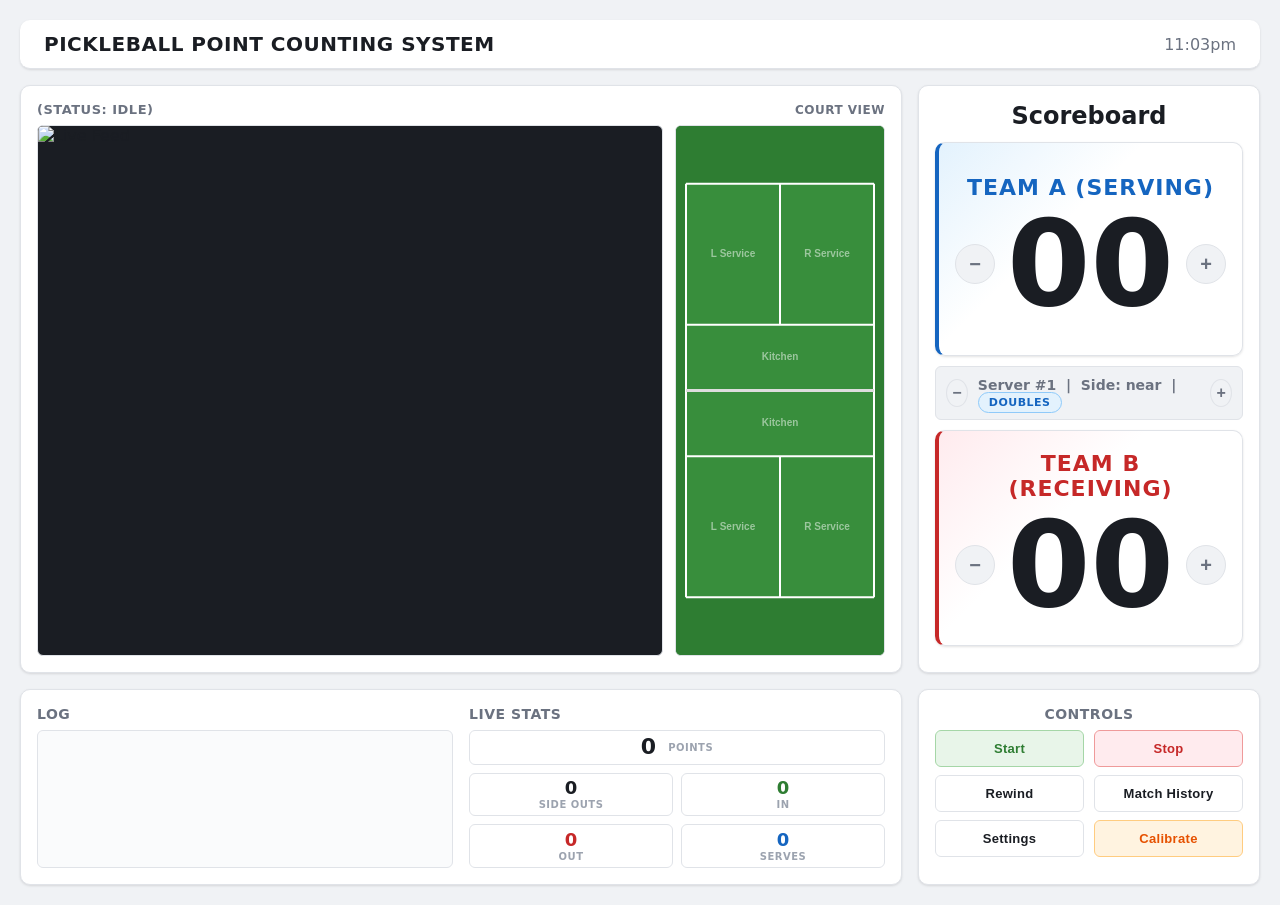
==== commit 013bf752: "v22_AddCalibration" ====
--- a/dashboard/index.html
+++ b/dashboard/index.html
@@ -27,7 +27,6 @@
                 <div class="video-feed" id="videoFeed">
                     <img id="liveFeed" src="/video_feed" alt="Live Feed">
                     <canvas id="overlayCanvas"></canvas>
-                    <video id="rewindFeed" src="/styles/raw_video_output.mp4" controls style="display:none; width:100%; height:100%; object-fit:contain;"></video>
                 </div>
                 <div class="court-view-panel">
                     <canvas id="courtViewCanvas"></canvas>
@@ -109,6 +108,7 @@
             </div>
             <div class="control-buttons">
                 <button class="btn btn-settings" id="settingsBtn">Settings</button>
+                <button class="btn btn-calibrate" id="calibrateBtn">Calibrate</button>
             </div>
         </div>
 
@@ -148,6 +148,30 @@
         </div>
     </div>
 
+    <!-- Calibration Modal -->
+    <div class="modal-overlay" id="calibrateModal">
+        <div class="modal" style="max-width:720px;">
+            <div class="modal-header">
+                <h3>Court Calibration</h3>
+                <button class="btn-close" id="closeCalibrate">&times;</button>
+            </div>
+            <div class="modal-body">
+                <p style="font-size:13px;color:var(--text-secondary);margin-bottom:12px;">
+                    Click 6 points in order: <strong>TL, TR, BR, BL</strong> (court corners), then <strong>Net-L, Net-R</strong>. Press <em>Reset</em> to start over.
+                </p>
+                <div style="position:relative;background:#1a1d23;border-radius:var(--radius-sm);overflow:hidden;">
+                    <canvas id="calibrateCanvas" style="display:block;width:100%;cursor:crosshair;"></canvas>
+                </div>
+                <div style="display:flex;align-items:center;gap:8px;margin-top:12px;">
+                    <span id="calibrateStatus" style="font-size:13px;font-weight:600;color:var(--text-secondary);flex:1;">Click "Capture" to grab a frame</span>
+                    <button class="btn" id="calibrateCapture">Capture</button>
+                    <button class="btn" id="calibrateReset">Reset</button>
+                    <button class="btn btn-start" id="calibrateSave" disabled>Save</button>
+                </div>
+            </div>
+        </div>
+    </div>
+
     <script src="js/main.js"></script>
 </body>
 </html>
--- a/dashboard/css/style.css
+++ b/dashboard/css/style.css
@@ -634,3 +634,15 @@
 .modal-body .setup-row:last-child {
     margin-bottom: 0;
 }
+
+/* Calibrate button */
+.btn-calibrate {
+    background-color: #fff3e0;
+    border-color: #ffcc80;
+    color: #e65100;
+}
+
+.btn-calibrate:hover {
+    background-color: #ffe0b2;
+    border-color: #ffb74d;
+}
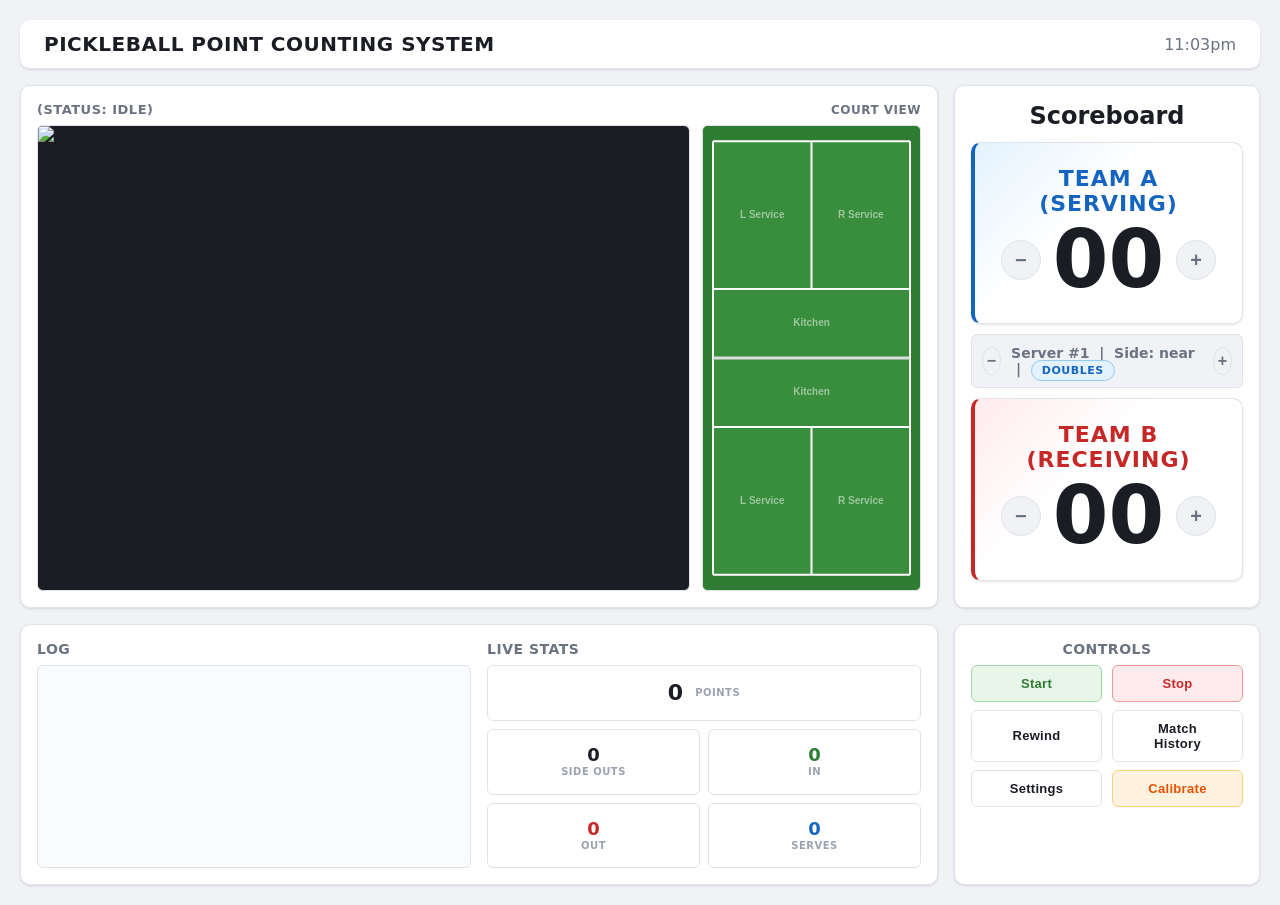
==== commit de9c0e91: "v25_Addcomment" ====
--- a/dashboard/index.html
+++ b/dashboard/index.html
@@ -124,7 +124,7 @@
             <div class="modal-body">
                 <div class="source-input">
                     <label for="sourceInput">Source:</label>
-                    <input type="text" id="sourceInput" value="styles/FixedCamera.mp4" placeholder="video path or 0 for webcam">
+                    <input type="text" id="sourceInput" value="assets/FixedCamera.mp4" placeholder="video path or 0 for webcam">
                 </div>
                 <div class="setup-row">
                     <label>Mode:</label>
--- a/dashboard/css/style.css
+++ b/dashboard/css/style.css
@@ -62,7 +62,7 @@
 .grid-container {
     display: grid;
     grid-template-columns: 3fr 1fr;
-    grid-template-rows: 3fr 1fr;
+    grid-template-rows: 2fr 1fr;
     gap: 16px;
     height: calc(100vh - 100px);
 }
@@ -383,7 +383,7 @@
 
 .score-value {
     display: block;
-    font-size: 120px;
+    font-size: 80px;
     font-weight: 700;
     line-height: 1;
 }
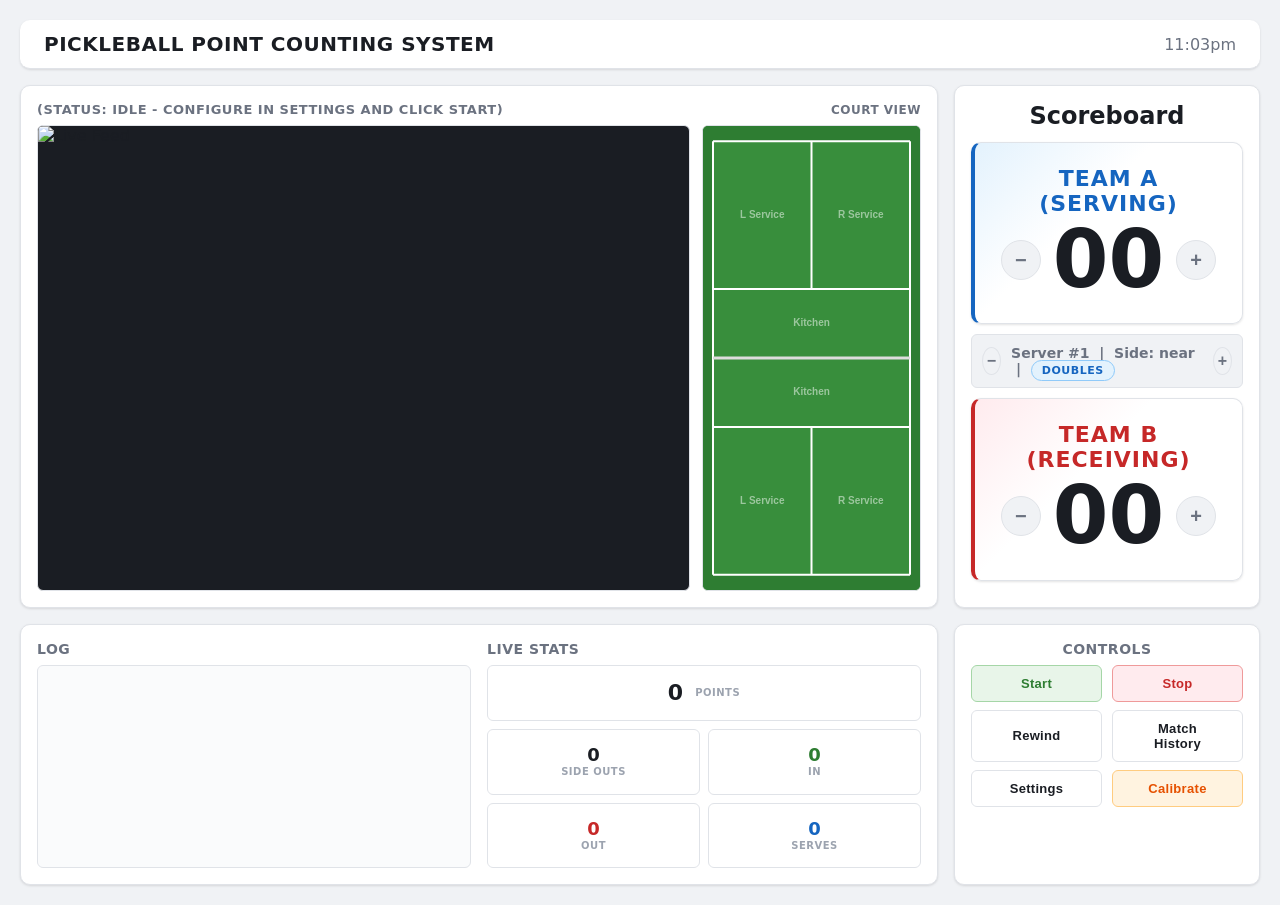
==== commit 5b8e4b05: "v29_BackupHere" ====
--- a/dashboard/index.html
+++ b/dashboard/index.html
@@ -20,7 +20,7 @@
         <!-- Top Left: Video Feed + Court View side by side -->
         <div class="container video-section">
             <div class="video-header">
-                <span id="status" class="status">(Status: Idle)</span>
+                <span id="status" class="status">(Status: Idle - Configure in Settings and click Start)</span>
                 <span class="court-view-label">Court View</span>
             </div>
             <div class="video-court-row">
@@ -124,7 +124,7 @@
             <div class="modal-body">
                 <div class="source-input">
                     <label for="sourceInput">Source:</label>
-                    <input type="text" id="sourceInput" value="assets/FixedCamera.mp4" placeholder="video path or 0 for webcam">
+                    <input type="text" id="sourceInput" value="0" placeholder="video path or 0 for webcam">
                 </div>
                 <div class="setup-row">
                     <label>Mode:</label>
